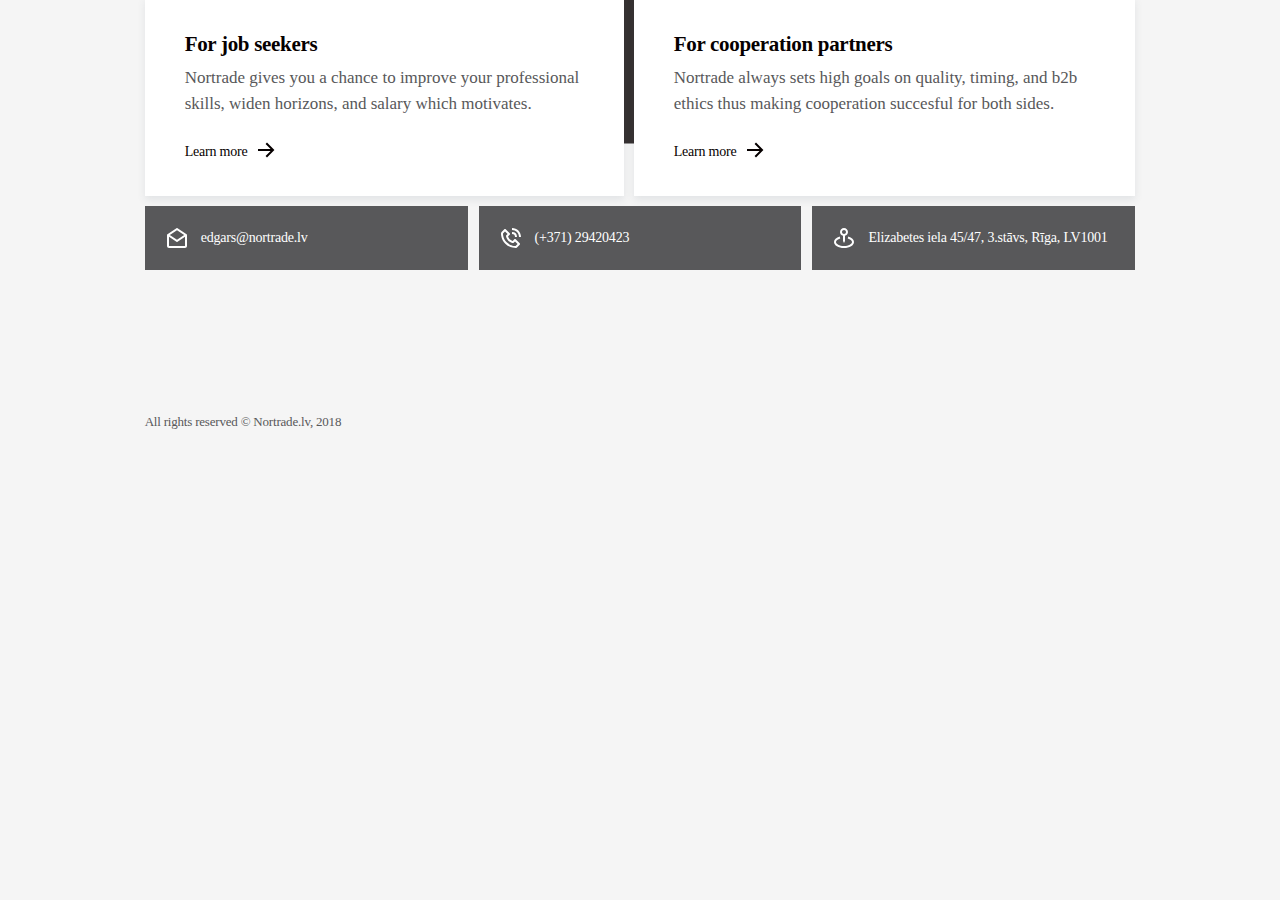
==== home.html @ bba69e60 "first commit" ====
<!doctype html>
<html lang="en">
<head>
    <meta charset="UTF-8">
    <meta name="viewport"
          content="width=device-width, user-scalable=no, initial-scale=1.0, maximum-scale=1.0, minimum-scale=1.0">
    <meta http-equiv="X-UA-Compatible" content="ie=edge">
    <link rel="stylesheet" href="index.css">
    <title>Document</title>
</head>
<body>

    <div class="slider">
        <img src="image/slide.jpg" alt="">

        <div class="slider-block">
            <div class="title-xl">
                Nortrade expands your opportunities
            </div>

            <div class="slider-block-link">
                <a href="#">Contact us</a>
            </div>
        </div>
    </div>

    <div class="home">
        <div class="home-container">
            <div class="home-container-top">
                <div class="home-container-top-item">
                    <div class="title-l">For job seekers</div>
                    <div class="descr">
                        Nortrade gives you a chance to improve your
                        professional skills, widen horizons, and salary which motivates.
                    </div>
                    <a href="#">
                        Learn more
                    </a>
                </div>
                <div class="home-container-top-item">
                    <div class="title-l">For cooperation partners</div>
                    <div class="descr">
                        Nortrade always sets high goals on quality,
                        timing, and b2b ethics thus making cooperation succesful for both sides.
                    </div>
                    <a href="#">
                        Learn more
                    </a>
                </div>
            </div>
            <div class="home-container-bottom">
                <div class="home-container-bottom-item">
                    <svg width="24px" height="24px" viewBox="0 0 24 24" version="1.1" xmlns="http://www.w3.org/2000/svg" xmlns:xlink="http://www.w3.org/1999/xlink">
                        <title>97EF4130-3C7D-4440-AAF2-8E475A8C478D</title>
                        <g id="Page-1" stroke="none" stroke-width="1" fill="none" fill-rule="evenodd">
                            <g id="Banner-image-6" transform="translate(-191.000000, -901.000000)" fill="#FFFFFF">
                                <g id="Blocks" transform="translate(171.000000, 680.000000)">
                                    <g id="Block-1" transform="translate(0.000000, 201.000000)">
                                        <g id="Icon" transform="translate(20.000000, 20.000000)">
                                            <rect id="viewbox" opacity="0" x="0" y="0" width="24" height="24"></rect>
                                            <g id="icon" transform="translate(2.000000, 2.000000)" fill-rule="nonzero">
                                                <path d="M19.555,6.168 L10.555,0.168 C10.219,-0.056 9.782,-0.056 9.446,0.168 L0.446,6.168 C0.167,6.354 0,6.666 0,7 L0,18 C0,19.103 0.897,20 2,20 L18,20 C19.103,20 20,19.103 20,18 L20,7 C20,6.666 19.833,6.354 19.555,6.168 Z M10,2.202 L17.197,7 L10,11.798 L2.803,7 L10,2.202 Z M2,18 L2,8.869 L9.445,13.832 C9.613,13.944 9.807,14 10,14 C10.193,14 10.387,13.944 10.555,13.832 L18,8.869 L17.997,18 L2,18 Z" id="Shape"></path>
                                            </g>
                                        </g>
                                    </g>
                                </g>
                            </g>
                        </g>
                    </svg>
                    <a href="#">
                        edgars@nortrade.lv
                    </a>
                </div>
                <div class="home-container-bottom-item">
                    <svg width="24px" height="24px" viewBox="0 0 24 24" version="1.1" xmlns="http://www.w3.org/2000/svg" xmlns:xlink="http://www.w3.org/1999/xlink">
                        <title>9FA9FEC0-4B34-43AE-A08F-7272088FCF13</title>
                        <g id="Page-1" stroke="none" stroke-width="1" fill="none" fill-rule="evenodd">
                            <g id="Banner-image-6" transform="translate(-585.000000, -901.000000)">
                                <g id="Blocks" transform="translate(171.000000, 680.000000)">
                                    <g id="Block-2" transform="translate(394.000000, 201.000000)">
                                        <g id="Icon" transform="translate(20.000000, 20.000000)">
                                            <rect id="viewbox" fill="#FFFFFF" opacity="0" x="0" y="0" width="24" height="24"></rect>
                                            <g id="icon" transform="translate(2.000000, 2.000000)">
                                                <path d="M14.5852165,17.999 L16.5912165,15.994 L14.0052165,13.408 L12.7122165,14.701 C12.4742165,14.94 12.1332165,15.043 11.8002165,14.972 C11.6852165,14.948 8.95821654,14.361 7.29821654,12.701 C5.63821654,11.041 5.05121654,8.314 5.02721654,8.199 C4.95821654,7.869 5.05921654,7.525 5.29821654,7.287 L6.59121654,5.994 L4.00521654,3.408 L2.00021654,5.413 C2.02021654,6.636 2.34621654,10.921 5.71221654,14.287 C9.06721654,17.643 13.3372165,17.978 14.5852165,17.999 Z" id="Path"></path>
                                                <path d="M14.5662165,19.999 C14.5712165,19.999 14.5892165,19.999 14.5942165,19.999 C15.1222165,19.999 15.6212165,19.791 15.9992165,19.413 L18.7112165,16.701 C19.1022165,16.31 19.1022165,15.678 18.7112165,15.287 L14.7112165,11.287 C14.3202165,10.896 13.6882165,10.896 13.2972165,11.287 L11.7032165,12.881 C10.9642165,12.661 9.58521654,12.161 8.71121654,11.287 C7.83721654,10.413 7.33721654,9.034 7.11721654,8.295 L8.71121654,6.701 C9.10221654,6.31 9.10221654,5.678 8.71121654,5.287 L4.71121654,1.287 C4.33621654,0.912 3.67221654,0.912 3.29721654,1.287 L0.586216545,3.999 C0.206216545,4.379 -0.00778345509,4.901 0.000216544912,5.434 C0.0232165449,6.858 0.400216545,11.804 4.29821654,15.702 C8.19621654,19.6 13.1422165,19.976 14.5662165,19.999 Z M4.00521654,3.408 L6.59121654,5.994 L5.29821654,7.287 C5.05921654,7.525 4.95721654,7.869 5.02721654,8.199 C5.05121654,8.314 5.63821654,11.041 7.29821654,12.701 C8.95821654,14.361 11.6852165,14.948 11.8002165,14.972 C12.1332165,15.042 12.4742165,14.94 12.7122165,14.701 L14.0052165,13.408 L16.5912165,15.994 L14.5852165,17.999 C13.3372165,17.978 9.06721654,17.643 5.71221654,14.287 C2.34621654,10.921 2.02021654,6.636 2.00021654,5.413 L4.00521654,3.408 Z M17.9992165,8.999 L19.9992165,8.999 C19.9992165,3.869 16.1262165,0 10.9892165,0 L10.9892165,2 C15.0512165,2 17.9992165,4.943 17.9992165,8.999 Z" id="Shape" fill="#FFFFFF" fill-rule="nonzero"></path>
                                                <path d="M10.9992165,6 C13.1022165,6 13.9992165,6.897 13.9992165,9 L15.9992165,9 C15.9992165,5.775 14.2242165,4 10.9992165,4 L10.9992165,6 L10.9992165,6 Z" id="Path" fill="#FFFFFF" fill-rule="nonzero"></path>
                                            </g>
                                        </g>
                                    </g>
                                </g>
                            </g>
                        </g>
                    </svg>
                    <a href="#">
                        (+371) 29420423
                    </a>
                </div>
                <div class="home-container-bottom-item">
                    <svg width="24px" height="24px" viewBox="0 0 24 24" version="1.1" xmlns="http://www.w3.org/2000/svg" xmlns:xlink="http://www.w3.org/1999/xlink">
                        <title>20A92853-1510-4AA2-824B-521554F6D82E</title>
                        <g id="Page-1" stroke="none" stroke-width="1" fill="none" fill-rule="evenodd">
                            <g id="Banner-image-6" transform="translate(-979.000000, -901.000000)" fill="#FFFFFF">
                                <g id="Blocks" transform="translate(171.000000, 680.000000)">
                                    <g id="Block-3" transform="translate(788.000000, 201.000000)">
                                        <g id="Icon" transform="translate(20.000000, 20.000000)">
                                            <rect id="viewbox" opacity="0" x="0" y="0" width="24" height="24"></rect>
                                            <g id="icon" transform="translate(2.000000, 2.000000)" fill-rule="nonzero">
                                                <path d="M10,15 L11,13 L11,7.858 C12.721,7.411 14,5.858 14,4 C14,1.794 12.206,0 10,0 C7.794,0 6,1.794 6,4 C6,5.858 7.279,7.411 9,7.858 L9,13 L10,15 Z M8,4 C8,2.897 8.897,2 10,2 C11.103,2 12,2.897 12,4 C12,5.103 11.103,6 10,6 C8.897,6 8,5.103 8,4 Z" id="Shape"></path>
                                                <path d="M14.267,8.563 L13.734,10.491 C16.325,11.207 18,12.584 18,14 C18,15.892 14.715,18 10,18 C5.285,18 2,15.892 2,14 C2,12.584 3.675,11.207 6.267,10.49 L5.734,8.562 C2.197,9.54 0,11.623 0,14 C0,17.364 4.393,20 10,20 C15.607,20 20,17.364 20,14 C20,11.623 17.803,9.54 14.267,8.563 Z" id="Path"></path>
                                            </g>
                                        </g>
                                    </g>
                                </g>
                            </g>
                        </g>
                    </svg>
                    <a href="#">
                        Elizabetes iela 45/47, 3.stāvs, Rīga, LV1001
                    </a>
                </div>
            </div>
        </div>
    </div>

    <div class="footer">
        <p class="footer-info">
            All rights reserved © Nortrade.lv, 2018
        </p>
    </div>

</body>
</html>
---- index.css ----
html, body, * {
  margin: 0;
  padding: 0;
  border: 0;
}

*,
*::before,
*::after {
  box-sizing: border-box;
}

ul, ul li, p {
  list-style: none;
  margin: 0;
  padding: 0;
}

a {
  text-decoration: none;
}

body {
  background-color: #F5F5F5;
}

.banner, .slider {
  width: 100%;
  position: relative;
}
.banner img, .slider img {
  max-width: 100%;
}
.banner .slider-block, .slider .slider-block {
  position: absolute;
  top: 50%;
  left: 171px;
  transform: translateY(-50%);
  max-width: 580px;
  padding: 48px 60px 60px 60px;
  background-color: rgba(6, 0, 0, 0.8);
}
.banner .slider-block .title-xl, .slider .slider-block .title-xl {
  color: #FFFFFF;
}
.banner .slider-block-link, .slider .slider-block-link {
  margin-top: 30px;
}
.banner .slider-block-link a, .slider .slider-block-link a {
  height: 49px;
  width: 133px;
  background-color: #4CB7E8;
  color: #FFFFFF;
  font-family: Manrope;
  font-size: 16px;
  font-weight: 600;
  letter-spacing: -0.4px;
  line-height: 22px;
  display: flex;
  align-items: center;
  justify-content: center;
}

.title-xl {
  color: #060000;
  font-family: Manrope;
  font-size: 30px;
  font-weight: 800;
  letter-spacing: -0.39px;
  line-height: 41px;
}

.title-l {
  color: #060000;
  font-family: Manrope;
  font-size: 21px;
  font-weight: 800;
  letter-spacing: -0.3px;
  line-height: 32px;
}

.descr {
  color: #58585A;
  font-family: Manrope;
  font-size: 17px;
  letter-spacing: 0;
  line-height: 26px;
}

.container {
  max-width: 100%;
  background-color: #F5F5F5;
  padding: 0;
}

.leasing {
  width: 77.4%;
  padding: 40px 40px 80px 40px;
  box-shadow: 0 4px 8px 0 rgba(61, 75, 102, 0.1);
  background-color: #FFFFFF;
  margin: 0 auto;
  position: relative;
  top: -21px;
}
.leasing-item {
  border-top: 1px solid #DAE0E6;
  margin-top: 34px;
  padding-top: 34px;
}
.leasing-item-wrap-text {
  margin-top: 10px;
  position: relative;
  padding-left: 27px;
}
.leasing-item-wrap-text a {
  color: #3D89CC;
  text-decoration: underline;
}
.leasing-item-wrap-text:after {
  content: url("image/ic-arrow-right.svg");
  position: absolute;
  top: 3px;
  left: 0;
}
.leasing-item-wrap-descr {
  margin-top: 20px;
}

.footer {
  width: 77.4%;
  margin: 0 auto;
  margin-top: 120px;
}
.footer-info {
  color: #58585A;
  font-family: Manrope;
  font-size: 13px;
  letter-spacing: -0.2px;
  line-height: 20px;
  padding: 22px 0;
}

.home {
  width: 77.4%;
  margin: -21px auto 0 auto;
  position: relative;
  z-index: 5;
}
.home-container-top {
  display: flex;
  column-gap: 10px;
}
.home-container-top-item {
  background-color: #FFFFFF;
  box-shadow: 0 4px 8px 0 rgba(61, 75, 102, 0.1);
  padding: 31px 40px 34px 40px;
}
.home-container-top-item .title-l {
  font-weight: bold;
}
.home-container-top-item .descr {
  margin: 5px 0 24px 0;
}
.home-container-top-item a {
  color: #060000;
  font-family: Prompt;
  font-size: 14px;
  font-weight: 500;
  letter-spacing: -0.2px;
  line-height: 21px;
  position: relative;
}
.home-container-top-item a:after {
  content: url("image/ic-arrow-black.svg");
  position: absolute;
  right: -27px;
  margin-top: 1px;
}
.home-container-bottom {
  margin-top: 10px;
  display: flex;
  column-gap: 11px;
}
.home-container-bottom-item {
  width: 33.3%;
  padding: 20px;
  background-color: #58585A;
  display: flex;
  align-items: center;
}
.home-container-bottom-item svg {
  margin-right: 12px;
}
.home-container-bottom-item a {
  color: #FFFFFF;
  font-family: Prompt;
  font-size: 14px;
  font-weight: 500;
  letter-spacing: -0.2px;
  line-height: 20px;
}

/*dropDownHeader------------------------------------------------*/
.dropdown-item {
  color: #FFFFFF;
  font-family: Manrope;
  font-size: 14px;
  font-weight: 600;
  letter-spacing: -0.2px;
  line-height: 19px;
  padding: 0;
  margin-top: 12px;
}
.dropdown-item:first-child {
  margin-top: 0;
}
.dropdown-item:hover {
  background-color: unset;
  color: #3DB4E6;
}

.dropdown-toggle::after {
  display: inline-block;
  margin-left: 0.255em;
  vertical-align: 0.255em;
  content: "";
  border-top: 4px solid #58585A;
  border-right: 4px solid transparent;
  border-bottom: 0;
  border-left: 4px solid transparent;
  top: 100%;
}

.navbar .nav-item:hover .dropdown-toggle::after {
  transform: rotate(180deg);
  border-top: 4px solid #3DB4E6;
}

.dropdown-menu {
  padding: 20px;
  border-radius: unset;
  background-color: #58585A;
}

@media all and (min-width: 992px) {
  .navbar .nav-item .dropdown-menu {
    display: none;
  }

  .navbar .nav-item:hover .dropdown-menu {
    display: block;
  }

  .navbar .nav-item .dropdown-menu {
    margin-top: 0;
  }
}
@media all and (max-width: 992px) {
  .dropdown-menu {
    border: none;
    padding: 0;
    background-color: unset;
  }

  .dropdown-item {
    padding-left: 0;
  }
}

/*# sourceMappingURL=index.css.map */
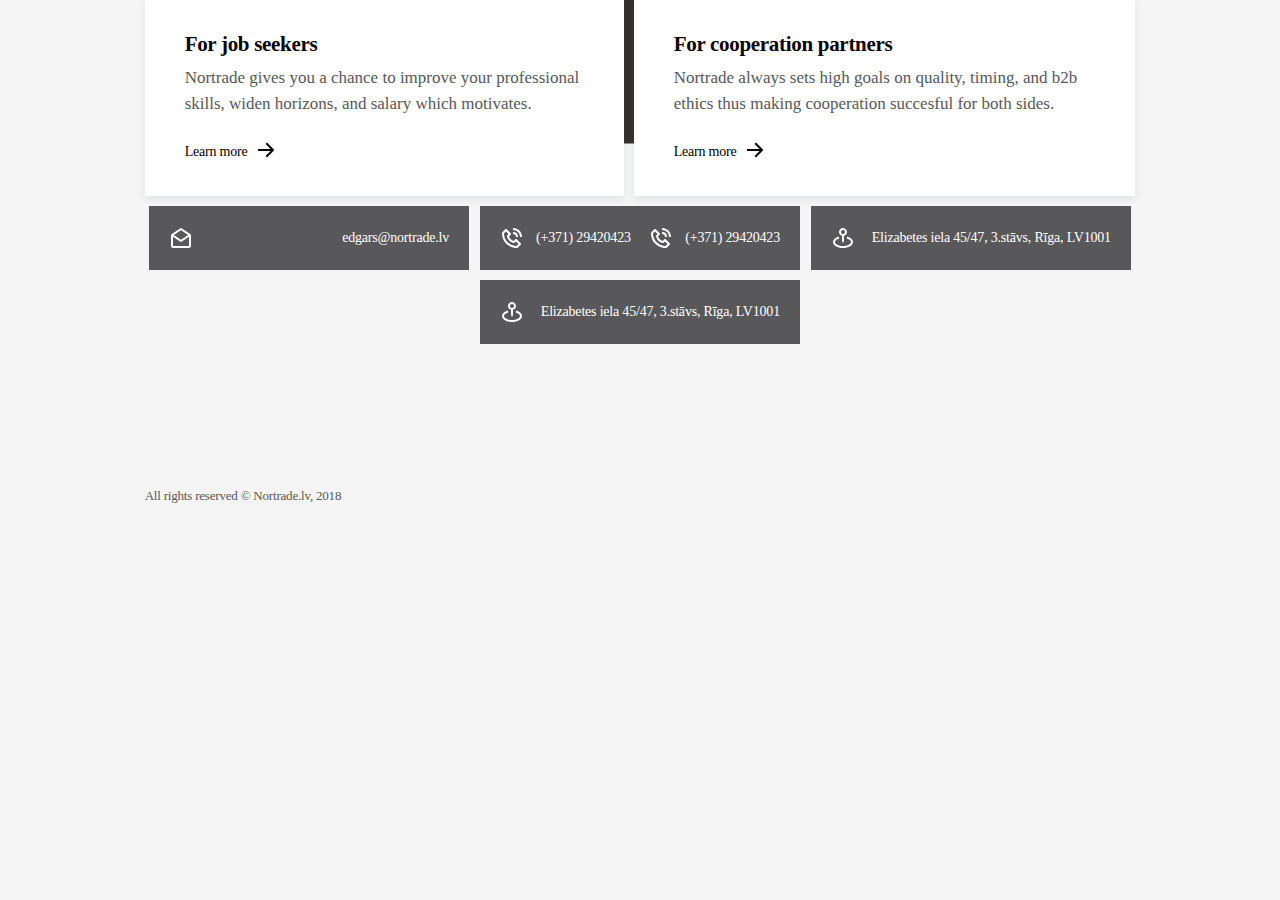
==== commit 33b09a84: "new html" ====
--- a/home.html
+++ b/home.html
@@ -72,18 +72,68 @@
                     </a>
                 </div>
                 <div class="home-container-bottom-item">
+                    <div class="home-container-bottom-item-wrap">
+                        <svg width="24px" height="24px" viewBox="0 0 24 24" version="1.1" xmlns="http://www.w3.org/2000/svg" xmlns:xlink="http://www.w3.org/1999/xlink">
+                            <title>9FA9FEC0-4B34-43AE-A08F-7272088FCF13</title>
+                            <g id="Page-1" stroke="none" stroke-width="1" fill="none" fill-rule="evenodd">
+                                <g id="Banner-image-6" transform="translate(-585.000000, -901.000000)">
+                                    <g id="Blocks" transform="translate(171.000000, 680.000000)">
+                                        <g id="Block-2" transform="translate(394.000000, 201.000000)">
+                                            <g id="Icon" transform="translate(20.000000, 20.000000)">
+                                                <rect id="viewbox" fill="#FFFFFF" opacity="0" x="0" y="0" width="24" height="24"></rect>
+                                                <g id="icon" transform="translate(2.000000, 2.000000)">
+                                                    <path d="M14.5852165,17.999 L16.5912165,15.994 L14.0052165,13.408 L12.7122165,14.701 C12.4742165,14.94 12.1332165,15.043 11.8002165,14.972 C11.6852165,14.948 8.95821654,14.361 7.29821654,12.701 C5.63821654,11.041 5.05121654,8.314 5.02721654,8.199 C4.95821654,7.869 5.05921654,7.525 5.29821654,7.287 L6.59121654,5.994 L4.00521654,3.408 L2.00021654,5.413 C2.02021654,6.636 2.34621654,10.921 5.71221654,14.287 C9.06721654,17.643 13.3372165,17.978 14.5852165,17.999 Z" id="Path"></path>
+                                                    <path d="M14.5662165,19.999 C14.5712165,19.999 14.5892165,19.999 14.5942165,19.999 C15.1222165,19.999 15.6212165,19.791 15.9992165,19.413 L18.7112165,16.701 C19.1022165,16.31 19.1022165,15.678 18.7112165,15.287 L14.7112165,11.287 C14.3202165,10.896 13.6882165,10.896 13.2972165,11.287 L11.7032165,12.881 C10.9642165,12.661 9.58521654,12.161 8.71121654,11.287 C7.83721654,10.413 7.33721654,9.034 7.11721654,8.295 L8.71121654,6.701 C9.10221654,6.31 9.10221654,5.678 8.71121654,5.287 L4.71121654,1.287 C4.33621654,0.912 3.67221654,0.912 3.29721654,1.287 L0.586216545,3.999 C0.206216545,4.379 -0.00778345509,4.901 0.000216544912,5.434 C0.0232165449,6.858 0.400216545,11.804 4.29821654,15.702 C8.19621654,19.6 13.1422165,19.976 14.5662165,19.999 Z M4.00521654,3.408 L6.59121654,5.994 L5.29821654,7.287 C5.05921654,7.525 4.95721654,7.869 5.02721654,8.199 C5.05121654,8.314 5.63821654,11.041 7.29821654,12.701 C8.95821654,14.361 11.6852165,14.948 11.8002165,14.972 C12.1332165,15.042 12.4742165,14.94 12.7122165,14.701 L14.0052165,13.408 L16.5912165,15.994 L14.5852165,17.999 C13.3372165,17.978 9.06721654,17.643 5.71221654,14.287 C2.34621654,10.921 2.02021654,6.636 2.00021654,5.413 L4.00521654,3.408 Z M17.9992165,8.999 L19.9992165,8.999 C19.9992165,3.869 16.1262165,0 10.9892165,0 L10.9892165,2 C15.0512165,2 17.9992165,4.943 17.9992165,8.999 Z" id="Shape" fill="#FFFFFF" fill-rule="nonzero"></path>
+                                                    <path d="M10.9992165,6 C13.1022165,6 13.9992165,6.897 13.9992165,9 L15.9992165,9 C15.9992165,5.775 14.2242165,4 10.9992165,4 L10.9992165,6 L10.9992165,6 Z" id="Path" fill="#FFFFFF" fill-rule="nonzero"></path>
+                                                </g>
+                                            </g>
+                                        </g>
+                                    </g>
+                                </g>
+                            </g>
+                        </svg>
+                        <a href="#">
+                            (+371) 29420423
+                        </a>
+                    </div>
+
+                    <div class="home-container-bottom-item-wrap">
+                        <svg width="24px" height="24px" viewBox="0 0 24 24" version="1.1" xmlns="http://www.w3.org/2000/svg" xmlns:xlink="http://www.w3.org/1999/xlink">
+                            <title>9FA9FEC0-4B34-43AE-A08F-7272088FCF13</title>
+                            <g id="Page-1" stroke="none" stroke-width="1" fill="none" fill-rule="evenodd">
+                                <g id="Banner-image-6" transform="translate(-585.000000, -901.000000)">
+                                    <g id="Blocks" transform="translate(171.000000, 680.000000)">
+                                        <g id="Block-2" transform="translate(394.000000, 201.000000)">
+                                            <g id="Icon" transform="translate(20.000000, 20.000000)">
+                                                <rect id="viewbox" fill="#FFFFFF" opacity="0" x="0" y="0" width="24" height="24"></rect>
+                                                <g id="icon" transform="translate(2.000000, 2.000000)">
+                                                    <path d="M14.5852165,17.999 L16.5912165,15.994 L14.0052165,13.408 L12.7122165,14.701 C12.4742165,14.94 12.1332165,15.043 11.8002165,14.972 C11.6852165,14.948 8.95821654,14.361 7.29821654,12.701 C5.63821654,11.041 5.05121654,8.314 5.02721654,8.199 C4.95821654,7.869 5.05921654,7.525 5.29821654,7.287 L6.59121654,5.994 L4.00521654,3.408 L2.00021654,5.413 C2.02021654,6.636 2.34621654,10.921 5.71221654,14.287 C9.06721654,17.643 13.3372165,17.978 14.5852165,17.999 Z" id="Path"></path>
+                                                    <path d="M14.5662165,19.999 C14.5712165,19.999 14.5892165,19.999 14.5942165,19.999 C15.1222165,19.999 15.6212165,19.791 15.9992165,19.413 L18.7112165,16.701 C19.1022165,16.31 19.1022165,15.678 18.7112165,15.287 L14.7112165,11.287 C14.3202165,10.896 13.6882165,10.896 13.2972165,11.287 L11.7032165,12.881 C10.9642165,12.661 9.58521654,12.161 8.71121654,11.287 C7.83721654,10.413 7.33721654,9.034 7.11721654,8.295 L8.71121654,6.701 C9.10221654,6.31 9.10221654,5.678 8.71121654,5.287 L4.71121654,1.287 C4.33621654,0.912 3.67221654,0.912 3.29721654,1.287 L0.586216545,3.999 C0.206216545,4.379 -0.00778345509,4.901 0.000216544912,5.434 C0.0232165449,6.858 0.400216545,11.804 4.29821654,15.702 C8.19621654,19.6 13.1422165,19.976 14.5662165,19.999 Z M4.00521654,3.408 L6.59121654,5.994 L5.29821654,7.287 C5.05921654,7.525 4.95721654,7.869 5.02721654,8.199 C5.05121654,8.314 5.63821654,11.041 7.29821654,12.701 C8.95821654,14.361 11.6852165,14.948 11.8002165,14.972 C12.1332165,15.042 12.4742165,14.94 12.7122165,14.701 L14.0052165,13.408 L16.5912165,15.994 L14.5852165,17.999 C13.3372165,17.978 9.06721654,17.643 5.71221654,14.287 C2.34621654,10.921 2.02021654,6.636 2.00021654,5.413 L4.00521654,3.408 Z M17.9992165,8.999 L19.9992165,8.999 C19.9992165,3.869 16.1262165,0 10.9892165,0 L10.9892165,2 C15.0512165,2 17.9992165,4.943 17.9992165,8.999 Z" id="Shape" fill="#FFFFFF" fill-rule="nonzero"></path>
+                                                    <path d="M10.9992165,6 C13.1022165,6 13.9992165,6.897 13.9992165,9 L15.9992165,9 C15.9992165,5.775 14.2242165,4 10.9992165,4 L10.9992165,6 L10.9992165,6 Z" id="Path" fill="#FFFFFF" fill-rule="nonzero"></path>
+                                                </g>
+                                            </g>
+                                        </g>
+                                    </g>
+                                </g>
+                            </g>
+                        </svg>
+                        <a href="#">
+                            (+371) 29420423
+                        </a>
+                    </div>
+                </div>
+                <div class="home-container-bottom-item">
                     <svg width="24px" height="24px" viewBox="0 0 24 24" version="1.1" xmlns="http://www.w3.org/2000/svg" xmlns:xlink="http://www.w3.org/1999/xlink">
-                        <title>9FA9FEC0-4B34-43AE-A08F-7272088FCF13</title>
+                        <title>20A92853-1510-4AA2-824B-521554F6D82E</title>
                         <g id="Page-1" stroke="none" stroke-width="1" fill="none" fill-rule="evenodd">
-                            <g id="Banner-image-6" transform="translate(-585.000000, -901.000000)">
+                            <g id="Banner-image-6" transform="translate(-979.000000, -901.000000)" fill="#FFFFFF">
                                 <g id="Blocks" transform="translate(171.000000, 680.000000)">
-                                    <g id="Block-2" transform="translate(394.000000, 201.000000)">
+                                    <g id="Block-3" transform="translate(788.000000, 201.000000)">
                                         <g id="Icon" transform="translate(20.000000, 20.000000)">
-                                            <rect id="viewbox" fill="#FFFFFF" opacity="0" x="0" y="0" width="24" height="24"></rect>
-                                            <g id="icon" transform="translate(2.000000, 2.000000)">
-                                                <path d="M14.5852165,17.999 L16.5912165,15.994 L14.0052165,13.408 L12.7122165,14.701 C12.4742165,14.94 12.1332165,15.043 11.8002165,14.972 C11.6852165,14.948 8.95821654,14.361 7.29821654,12.701 C5.63821654,11.041 5.05121654,8.314 5.02721654,8.199 C4.95821654,7.869 5.05921654,7.525 5.29821654,7.287 L6.59121654,5.994 L4.00521654,3.408 L2.00021654,5.413 C2.02021654,6.636 2.34621654,10.921 5.71221654,14.287 C9.06721654,17.643 13.3372165,17.978 14.5852165,17.999 Z" id="Path"></path>
-                                                <path d="M14.5662165,19.999 C14.5712165,19.999 14.5892165,19.999 14.5942165,19.999 C15.1222165,19.999 15.6212165,19.791 15.9992165,19.413 L18.7112165,16.701 C19.1022165,16.31 19.1022165,15.678 18.7112165,15.287 L14.7112165,11.287 C14.3202165,10.896 13.6882165,10.896 13.2972165,11.287 L11.7032165,12.881 C10.9642165,12.661 9.58521654,12.161 8.71121654,11.287 C7.83721654,10.413 7.33721654,9.034 7.11721654,8.295 L8.71121654,6.701 C9.10221654,6.31 9.10221654,5.678 8.71121654,5.287 L4.71121654,1.287 C4.33621654,0.912 3.67221654,0.912 3.29721654,1.287 L0.586216545,3.999 C0.206216545,4.379 -0.00778345509,4.901 0.000216544912,5.434 C0.0232165449,6.858 0.400216545,11.804 4.29821654,15.702 C8.19621654,19.6 13.1422165,19.976 14.5662165,19.999 Z M4.00521654,3.408 L6.59121654,5.994 L5.29821654,7.287 C5.05921654,7.525 4.95721654,7.869 5.02721654,8.199 C5.05121654,8.314 5.63821654,11.041 7.29821654,12.701 C8.95821654,14.361 11.6852165,14.948 11.8002165,14.972 C12.1332165,15.042 12.4742165,14.94 12.7122165,14.701 L14.0052165,13.408 L16.5912165,15.994 L14.5852165,17.999 C13.3372165,17.978 9.06721654,17.643 5.71221654,14.287 C2.34621654,10.921 2.02021654,6.636 2.00021654,5.413 L4.00521654,3.408 Z M17.9992165,8.999 L19.9992165,8.999 C19.9992165,3.869 16.1262165,0 10.9892165,0 L10.9892165,2 C15.0512165,2 17.9992165,4.943 17.9992165,8.999 Z" id="Shape" fill="#FFFFFF" fill-rule="nonzero"></path>
-                                                <path d="M10.9992165,6 C13.1022165,6 13.9992165,6.897 13.9992165,9 L15.9992165,9 C15.9992165,5.775 14.2242165,4 10.9992165,4 L10.9992165,6 L10.9992165,6 Z" id="Path" fill="#FFFFFF" fill-rule="nonzero"></path>
+                                            <rect id="viewbox" opacity="0" x="0" y="0" width="24" height="24"></rect>
+                                            <g id="icon" transform="translate(2.000000, 2.000000)" fill-rule="nonzero">
+                                                <path d="M10,15 L11,13 L11,7.858 C12.721,7.411 14,5.858 14,4 C14,1.794 12.206,0 10,0 C7.794,0 6,1.794 6,4 C6,5.858 7.279,7.411 9,7.858 L9,13 L10,15 Z M8,4 C8,2.897 8.897,2 10,2 C11.103,2 12,2.897 12,4 C12,5.103 11.103,6 10,6 C8.897,6 8,5.103 8,4 Z" id="Shape"></path>
+                                                <path d="M14.267,8.563 L13.734,10.491 C16.325,11.207 18,12.584 18,14 C18,15.892 14.715,18 10,18 C5.285,18 2,15.892 2,14 C2,12.584 3.675,11.207 6.267,10.49 L5.734,8.562 C2.197,9.54 0,11.623 0,14 C0,17.364 4.393,20 10,20 C15.607,20 20,17.364 20,14 C20,11.623 17.803,9.54 14.267,8.563 Z" id="Path"></path>
                                             </g>
                                         </g>
                                     </g>
@@ -92,9 +142,10 @@
                         </g>
                     </svg>
                     <a href="#">
-                        (+371) 29420423
+                        Elizabetes iela 45/47, 3.stāvs, Rīga, LV1001
                     </a>
                 </div>
+
                 <div class="home-container-bottom-item">
                     <svg width="24px" height="24px" viewBox="0 0 24 24" version="1.1" xmlns="http://www.w3.org/2000/svg" xmlns:xlink="http://www.w3.org/1999/xlink">
                         <title>20A92853-1510-4AA2-824B-521554F6D82E</title>
--- a/index.css
+++ b/index.css
@@ -179,14 +179,18 @@
 .home-container-bottom {
   margin-top: 10px;
   display: flex;
+  flex-wrap: wrap;
+  row-gap: 10px;
   column-gap: 11px;
+  justify-content: center;
 }
 .home-container-bottom-item {
-  width: 33.3%;
+  width: calc(33.3% - 10px);
   padding: 20px;
   background-color: #58585A;
   display: flex;
   align-items: center;
+  justify-content: space-between;
 }
 .home-container-bottom-item svg {
   margin-right: 12px;
@@ -198,6 +202,83 @@
   font-weight: 500;
   letter-spacing: -0.2px;
   line-height: 20px;
+}
+.home-container-bottom-item-wrap {
+  display: flex;
+  align-items: center;
+}
+
+/*Questions------------------------------------------------*/
+.contact-content-top {
+  display: flex;
+  flex-direction: column;
+}
+.contact-content-top-info {
+  width: 100%;
+  display: flex;
+  column-gap: 30px;
+}
+.contact-content-top-info-top {
+  width: 50%;
+  margin-top: 30px;
+  padding-bottom: 34px;
+}
+.contact-content-top-info-top-content {
+  margin-top: 12px;
+  display: flex;
+  flex-direction: column;
+  row-gap: 10px;
+}
+.contact-content-top-info-top-content-item {
+  display: flex;
+  align-items: center;
+}
+.contact-content-top-info-top-content-item svg {
+  margin-right: 16px;
+}
+.contact-content-top-info-top-content-item a {
+  color: #060000;
+  font-family: Manrope;
+  font-size: 17px;
+  font-weight: 500;
+  letter-spacing: 0;
+  line-height: 26px;
+}
+.contact-content-top-info-top-content-item:last-child a {
+  text-decoration: underline;
+  color: #3D89CC;
+}
+.contact-content-top-info-bottom {
+  margin-top: 32px;
+}
+.contact-content #map {
+  margin-top: 34px;
+  height: 240px;
+  width: 100%;
+}
+
+.question {
+  padding: 40px;
+}
+.question .accordion {
+  border: unset;
+}
+.question .accordion-item {
+  border-radius: unset !important;
+  margin-top: 10px;
+}
+.question .accordion-item .accordion-header button {
+  box-shadow: unset;
+}
+.question .accordion-item:not(:first-of-type) {
+  border-top: 1px solid rgba(0, 0, 0, 0.125);
+}
+.question .accordion-body {
+  padding-top: 0;
+}
+.question .accordion .accordion-button:not(.collapsed) {
+  background-color: transparent;
+  color: unset;
 }
 
 /*dropDownHeader------------------------------------------------*/
@@ -242,6 +323,55 @@
   background-color: #58585A;
 }
 
+.info-block {
+  width: 100%;
+  padding: 40px 50px;
+  background-color: #EBF7FC;
+}
+.info-block:after {
+  content: "";
+  position: absolute;
+  width: 6px;
+  height: 100%;
+  background-color: #3DB4E6;
+  left: 0;
+  top: 0;
+}
+.info-block-title {
+  display: flex;
+  align-items: center;
+  position: relative;
+}
+.info-block-title p {
+  padding: 0 10px;
+  color: #005580;
+  font-family: Manrope;
+  font-size: 21px;
+  font-weight: 800;
+  letter-spacing: -0.3px;
+  line-height: 32px;
+}
+.info-block-author {
+  margin-top: 12px;
+  color: #005580;
+  font-family: Manrope;
+  font-size: 16px;
+  letter-spacing: -0.3px;
+  line-height: 32px;
+  position: relative;
+  padding-left: 17px;
+}
+.info-block-author:after {
+  content: "";
+  position: absolute;
+  width: 11px;
+  height: 1px;
+  background-color: #3DB4E6;
+  left: 0;
+  top: 50%;
+  transform: translateY(-50%);
+}
+
 @media all and (min-width: 992px) {
   .navbar .nav-item .dropdown-menu {
     display: none;
@@ -265,6 +395,84 @@
   .dropdown-item {
     padding-left: 0;
   }
+
+  .home-container-top {
+    flex-direction: column;
+  }
+
+  .home-container-top, .home-container-bottom {
+    flex-direction: column;
+    column-gap: unset;
+    row-gap: 11px;
+  }
+
+  .home-container-bottom-item {
+    width: 100%;
+  }
+
+  .contact-content-top {
+    flex-direction: column;
+  }
+  .contact-content-top-info {
+    width: 100%;
+  }
+  .contact-content-top-form {
+    width: 100%;
+    margin-top: 20px;
+  }
+}
+.accordion {
+  width: 100%;
+}
+.accordion__panel {
+  margin-top: 10px;
+  background-color: #fff;
+  overflow: hidden;
+  transition: height 0.35s ease-in-out;
+}
+.accordion__btn {
+  display: flex;
+  align-items: center;
+  padding: 1rem 1.25rem;
+  width: 100%;
+  background-color: #FFFFFF;
+  border: 1px solid black;
+}
+.is-active .accordion__btn {
+  border: 1px solid #3D89CC;
+  border-bottom: unset;
+  padding-bottom: 10px;
+}
+.accordion__btn::after {
+  content: url("image/ic-down.svg");
+  flex-shrink: 0;
+  width: 1.25rem;
+  aspect-ratio: 1;
+  margin-left: auto;
+  color: #3D89CC;
+  transition: transform 0.2s ease-in-out;
+}
+.is-active .accordion__btn::after {
+  transform: rotate(180deg);
+}
+.accordion__content {
+  display: none;
+  margin-top: -1px;
+  transition: height 0.1s ease-in-out;
+  overflow: hidden;
+}
+.is-active .accordion__content {
+  display: block;
+  border: 1px solid #3D89CC;
+  border-top: unset;
+}
+.accordion__inner {
+  padding: 0 2.5rem 1rem 1.25rem;
+}
+
+.src {
+  font-size: 0.85rem;
+  margin-top: 2rem;
 }
 
 /*# sourceMappingURL=index.css.map */
